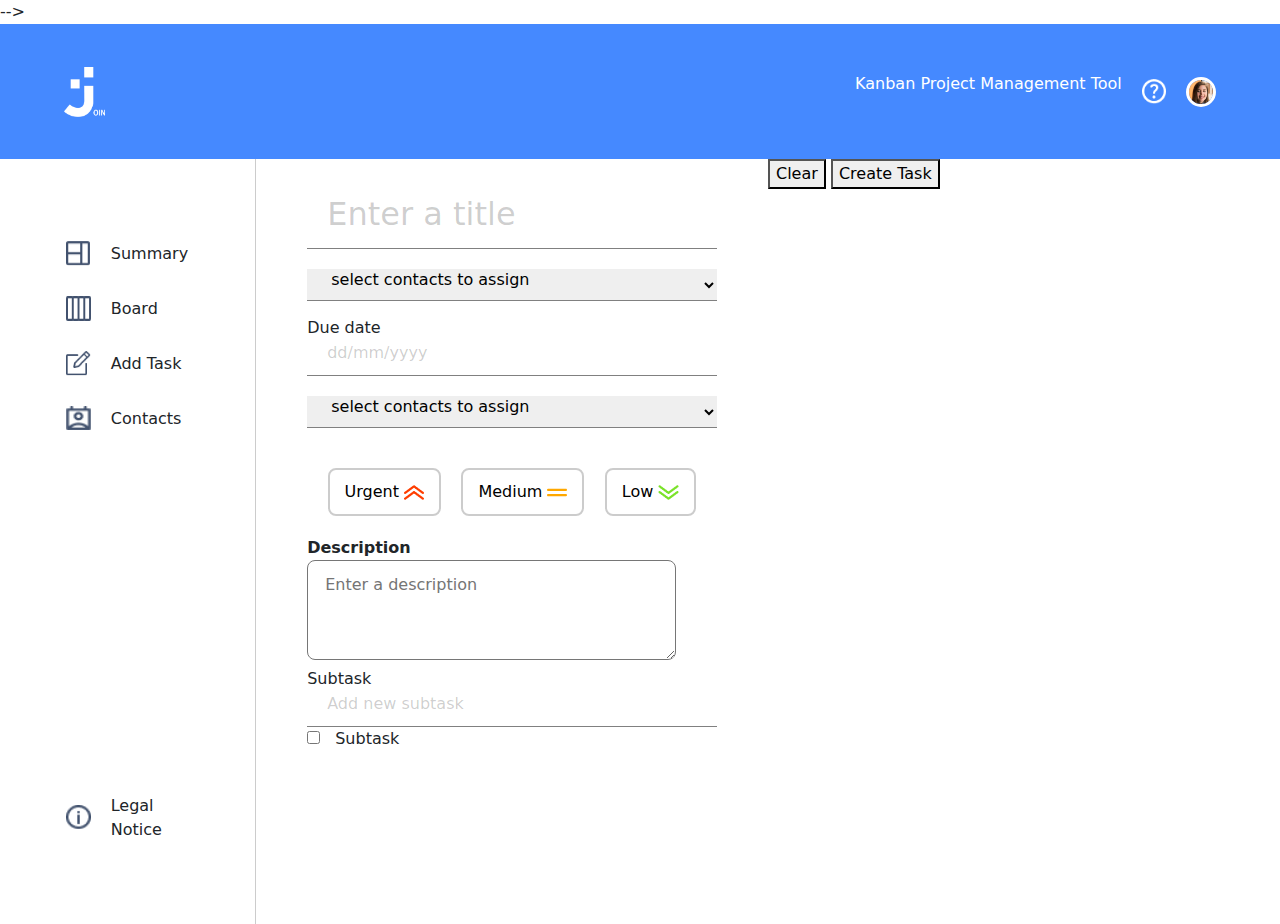
==== index.html @ a573cd91 "Add task left side completed" ====
<!DOCTYPE html>
<html lang="en">

<head>
    <meta charset="UTF-8">
    <meta http-equiv="X-UA-Compatible" content="IE=edge">
    <meta name="viewport" content="width=device-width, initial-scale=1.0">
    <title>Join</title>
    <link rel="stylesheet" href="css/form/fonts.css">
    <link rel="stylesheet" href="css/kanban/index.css">
    <link rel="stylesheet" href="css/kanban/board.css">
    <link rel="stylesheet" href="css/kanban/task.css">
    <script src="js/render.js" defer></script> -->
    <!-- <script src="js/login.js" defer></script> -->

    <link rel="stylesheet" href="https://cdn.jsdelivr.net/npm/bootstrap@5.2.1/dist/css/bootstrap.min.css">
    <script src="https://cdn.jsdelivr.net/npm/bootstrap@5.2.1/dist/js/bootstrap.bundle.min.js"></script>
</head>

<body>
    <nav class="kanban-navbar">
        <div class="inner-container">
            <img class="logo" src="img/form_logo/logo_white.png">

            <div class="info">
                <p class="name">Kanban Project Management Tool</p>
                <img class="help" src="img/kanban_logo/help.png">
                <img class="user-img" src="img/kanban_logo/user_example.png">
            </div>
        </div>
    </nav>

    <main class="kanban-main">
        <div class="sidebar">
            <div class="inner-sidebar">
                <div class="kanban-btns">
                    <div class="kanban-link" onclick="renderSummary()"><img class="kanban-img" src="img/kanban_logo/summary.png"><span>Summary</span></div>
                    <div class="kanban-link"  onclick="renderBoard()"><img class="kanban-img" src="img/kanban_logo/board.png"><span>Board</span></div>
                    <div class="kanban-link"><img class="kanban-img" src="img/kanban_logo/addTask.png"><span>Add Task</span></div>
                    <div class="kanban-link"><img class="kanban-img" src="img/kanban_logo/contacts.png"><span>Contacts</span></div>
                </div>

                <div class="legal-notice">
                    <div class="kanban-link"><img class="kanban-img" src="img/kanban_logo/legal_notice.png"><span>Legal Notice</span></div>
                </div>
            </div>
        </div>



        <div class="main-field">

            <div class="add-task-container">
                <div class="task-form-left">
                    <form class="task-form">
                        <input class="input-title" type="text" placeholder="Enter a title">
                        <select name="contacts" id="contacts">
                            <option value="">select contacts to assign</option>
                            <option value="">contact1</option>
                            <option value="">contac2</option>
                            <option value="">contact2</option>
                        </select>
                        <label class="label-flex" for="due-date">Due date<input placeholder="dd/mm/yyyy" id="due-date"type="text"></label>
                        <select name="contacts" id="contacts">
                            <option value="">select contacts to assign</option>
                            <option value="">New Category</option>
                            <option value="">Sales</option>
                            <option value="">Backoffice</option>
                        </select>
                        <div class="priority-btn-container">
                            <button class="urgent-btn">Urgent <img src="img/kanban_logo/urgent-red.png"></button>
                            <button class="medium-btn">Medium <img src="img/kanban_logo/middle-priority-orange.png"></button>
                            <button class="non-urgent-btn">Low <img src="img/kanban_logo/non-urgent-green.png"></button>
                        </div>
                        <div class="description-container">
                            <span>Description</span>
                            <textarea name="" id="textarea" placeholder="Enter a description"></textarea>
                        </div>
                        
                        <div class="category-container">
                            <label class="category-label" for="category">Subtask<input id="category" placeholder="Add new subtask" type="text"></label>
                            <label for="subtask"><input type="checkbox" id="subtask"><span class="category-span">Subtask</span></label>
                            
                        </div>
                    </form>
                </div>
    
                <div class="task-form-right">
                    <button>Clear</button>
                    <button>Create Task</button>
                </div>
            </div>

            
            
            


            <div class="sidebar-mobile">
                <div class="kanban-btns">
                    <div class="kanban-link"><img class="kanban-img" src="img/kanban_logo/summary.png"><span>Summary</span></div>
                    <div class="kanban-link"><img class="kanban-img" src="img/kanban_logo/board.png"><span>Board</span></div>
                    <div class="kanban-link"><img class="kanban-img" src="img/kanban_logo/addTask.png"><span>Add Task</span></div>
                    <div class="kanban-link"><img class="kanban-img" src="img/kanban_logo/contacts.png"><span>Contacts</span></div>
                </div>
            </div>

        </div>
    </main>

</body>

</html>
---- css/form/fonts.css ----
/* open-sans-regular - latin */

@font-face {
    font-family: 'Open Sans';
    font-style: normal;
    font-weight: 400;
    src: url('fonts/open-sans-v34-latin-regular.eot');
    /* IE9 Compat Modes */
    src: local(''), url('fonts/open-sans-v34-latin-regular.eot?#iefix') format('embedded-opentype'), /* IE6-IE8 */
    url('../fonts/open-sans-v34-latin-regular.woff2') format('woff2'), /* Super Modern Browsers */
    url('../fonts/open-sans-v34-latin-regular.woff') format('woff'), /* Modern Browsers */
    url('../fonts/open-sans-v34-latin-regular.ttf') format('truetype'), /* Safari, Android, iOS */
    url('../fonts/open-sans-v34-latin-regular.svg#OpenSans') format('svg');
    /* Legacy iOS */
}


/* open-sans-700 - latin */

@font-face {
    font-family: 'Open Sans';
    font-style: normal;
    font-weight: 700;
    src: url('fonts/open-sans-v34-latin-700.eot');
    /* IE9 Compat Modes */
    src: local(''), url('fonts/open-sans-v34-latin-700.eot?#iefix') format('embedded-opentype'), /* IE6-IE8 */
    url('../fonts/open-sans-v34-latin-700.woff2') format('woff2'), /* Super Modern Browsers */
    url('../fonts/open-sans-v34-latin-700.woff') format('woff'), /* Modern Browsers */
    url('../fonts/open-sans-v34-latin-700.ttf') format('truetype'), /* Safari, Android, iOS */
    url('../fonts/open-sans-v34-latin-700.svg#OpenSans') format('svg');
    /* Legacy iOS */
}


/* open-sans-italic - latin */

@font-face {
    font-family: 'Open Sans';
    font-style: italic;
    font-weight: 400;
    src: url('fonts/open-sans-v34-latin-italic.eot');
    /* IE9 Compat Modes */
    src: local(''), url('fonts/open-sans-v34-latin-italic.eot?#iefix') format('embedded-opentype'), /* IE6-IE8 */
    url('../fonts/open-sans-v34-latin-italic.woff2') format('woff2'), /* Super Modern Browsers */
    url('../fonts/open-sans-v34-latin-italic.woff') format('woff'), /* Modern Browsers */
    url('../fonts/open-sans-v34-latin-italic.ttf') format('truetype'), /* Safari, Android, iOS */
    url('../fonts/open-sans-v34-latin-italic.svg#OpenSans') format('svg');
    /* Legacy iOS */
}
---- css/kanban/index.css ----
body {
    margin: 0;
    font-family: "Open Sans";
}

.kanban-navbar {
    height: 15vh;
    width: 100%;
    background-color: #4589FF;
    display: flex;
    justify-content: center;
    align-items: center;
}

.inner-container {
    width: 90%;
    margin: auto;
    display: flex;
    justify-content: space-between;
    align-items: center;
}

.logo {
    height: 50px;
}

.info {
    display: flex;
    justify-content: center;
    align-items: center;
}

.name {
    color: white;
    margin-right: 20px;
}

.help {
    height: 25px;
    margin-right: 20px;
}

.user-img {
    height: 30px;
    border-radius: 50%;
    border: 3px solid white;
}

.kanban-main {
    width: 100%;
    height: 85vh;
    display: flex;
}

.sidebar-mobile {
    display: none;
}

.sidebar {
    width: 20%;
    height: 100%;
    display: flex;
    flex-direction: column;
    justify-content: center;
    align-items: center;
    border-right: 1px solid rgba(0, 0, 0, 0.2);
}

.inner-sidebar {
    width: 80%;
    height: 85%;
    display: flex;
    flex-direction: column;
    justify-content: space-between;
}

.main-field {
    width: 80%;
    height: 100%;
}

.kanban-img {
    width: 25px;
    height: 25px;
    margin: 0 20px;
}

.kanban-link {
    width: 85%;
    padding: 5px;
    margin: 20px auto;
    display: flex;
    align-items: center;
    cursor: pointer;
}

.kanban-link:hover {
    background-color: #D2E3FF;
    border-radius: 16px;
}

.summary-container {
    width: 90%;
    height: 90%;
    display: flex;
    justify-content: center;
    align-items: center;
    flex-direction: column;
}

.inner-summary-container {
    width: 80%;
    display: flex;
    flex-direction: column;
    margin-top: 10px;
}

.user-name {
    font-size: 32px;
    color: #4589FF;
    margin-left: 15px;
}

.gm-text {
    font-size: 24px;
}

.mobile-headline {
    font-size: 0px;
}

.task-urgent {
    cursor: pointer;
    background-color: #4589FF;
    display: flex;
    align-items: center;
    justify-content: space-evenly;
    height: 150px;
    width: 65%;
    border-radius: 18px;
}

.task-urgent:hover {
    background-color: white;
    transform: scale(1.05);
}

.task-urgent-left-part {
    height: 80%;
    display: flex;
    align-items: center;
    justify-content: center;
    flex-direction: column;
}

.white-border {
    width: 45%;
    height: 80%;
    width: 2px;
    background-color: white;
}

.summary-count-white {
    margin-left: 8px;
    margin-top: 8px;
    font-size: 32px;
    font-weight: bold;
    color: white;
}

.summary-img {
    height: 60px;
    width: 60px;
}

.summary-count-black {
    margin-left: 8px;
    margin-top: 8px;
    margin-bottom: 8px;
    font-size: 32px;
    font-weight: bold;
    color: black;
}

.task-urgent-right-part {
    height: 80%;
    display: flex;
    align-items: center;
    flex-direction: column;
}

.task-urgent-left-part-1 {
    display: flex;
    align-items: center;
    height: 60.67px;
}

.task-urgent-left-part-2 {
    color: white;
    margin-left: 15px;
    font-weight: bold;
    font-size: 18px;
}

.date {
    color: white;
    font-weight: bold;
    font-size: 18px;
}

.deadline {
    color: white;
    font-weight: bold;
    font-size: 18px;
}

.upper-task-container {
    width: 100%;
    display: flex;
    justify-content: space-between;
    margin-bottom: 20px;
}

.lower-task-container {
    width: 100%;
    display: flex;
    justify-content: space-between;
    flex-wrap: wrap;
}

.task-card-upper {
    cursor: pointer;
    width: 150px;
    height: 150px;
    border: 1px solid rgba(0, 0, 0, 0.2);
    border-radius: 16px;
    display: flex;
    align-items: center;
    justify-content: center;
    flex-direction: column;
    background-color: #D2E3FF;
}

.task-card-upper:hover {
    background-color: white;
    transform: scale(1.05);
}

.task-to-do {
    display: flex;
    align-items: center;
    justify-content: center;
}

.inner-task-card-upper {
    height: 70%;
}

.inner-task-card {
    height: 70%;
}

.task-card-lower {
    cursor: pointer;
    width: 150px;
    height: 150px;
    border: 1px solid rgba(0, 0, 0, 0.2);
    border-radius: 16px;
    margin-top: 10px;
    display: flex;
    align-items: center;
    justify-content: center;
    flex-direction: column;
}

.task-card-lower:hover {
    background-color: blue;
    transform: scale(1.05);
}

.img-hover-effects {
    border: 2px solid white;
    border-radius: 50%;
}

.blue-text {
    color: #4589FF;
}

.white-text {
    color: white;
}

@media (max-width: 1124px) {
    .summary-container {
        height: 98%;
    }
    .task-urgent {
        height: 135px;
    }
    .upper-task-container {
        margin-bottom: 10px;
    }
    .task-card-upper {
        height: 135px;
    }
    .task-card-lower {
        height: 135px;
    }
    .deadline {
        font-size: 15px;
    }
    .kanban-img {
        width: 20px;
        height: 20px;
        margin: 0 2px;
    }
}


/* Tablet-Version */

@media (max-width: 874px) {
    .kanban-main {
        justify-content: center;
    }
    .gm-text {
        display: none;
    }
    .mobile-headline {
        width: 100%;
        font-size: 16px !important;
        margin-bottom: 0;
    }
    .sidebar {
        display: none;
    }
    .summary-container {
        height: 85%;
        width: 100%;
    }
    .inner-summary-container {
        width: 100%;
    }
    .upper-task-container {
        flex-direction: column;
    }
    .task-urgent {
        width: 100%;
        margin-bottom: 10px;
    }
    .task-card-lower {
        width: 115px;
        height: 115px;
    }
    .task-card-upper {
        width: 100%;
        height: 90px;
    }
    .summary-img {
        height: 40px;
        width: auto;
    }
    .summary-count-black {
        font-size: 24px;
    }
    .blue-text {
        font-size: 12px;
    }
    .inner-task-card-upper {
        height: 65%;
        display: flex;
    }
    .task-text p {
        font-size: 20px;
        margin-left: 20px;
    }
    .task-text {
        display: flex;
        justify-content: center;
        align-items: center;
        height: 60px;
    }
    .img-count-container img {
        height: 60px;
        width: auto;
    }
    .img-count-container span {
        font-size: 20px;
    }
    .sidebar-mobile {
        display: flex;
        width: 100%;
    }
    .kanban-btns {
        display: flex;
        width: 100%;
    }
    .kanban-link {
        display: flex;
        align-items: center;
        justify-content: center;
        flex-direction: column;
        border-top: 1px solid rgba(0, 0, 0, 0.2);
        margin-bottom: 0px;
    }
}


/* Handy-Version */

@media (max-width: 600px) {
    .kanban-navbar {
        height: 10vh;
    }
    .kanban-main {
        height: 90vh;
    }
    .logo {
        height: 30px;
        width: auto;
    }
    .task-urgent-left-part-2>p {
        margin: 8px 0;
    }
    .task-urgent-left-part-1 img {
        height: 55px;
        width: auto;
    }
    .deadline {
        margin-top: 2px;
    }
    .task-urgent {
        height: 110px;
    }
    .task-card-lower {
        margin-top: 0px;
        height: 90px;
        width: 200px;
        margin-top: 5px;
    }
    .blue-text {
        font-size: 10px;
    }
    .kanban-link {
        margin: 25px 0;
    }
    .name {
        display: none;
    }
}

@media (max-width: 540px) {
    .task-card-lower {
        width: 180px;
    }
}

@media (max-width: 480px) {
    .task-card-lower {
        width: 150px;
    }
}

@media (max-width: 400px) {
    .task-card-lower {
        width: 120px;
    }
    .kanban-link {
        margin-bottom: 0;
    }
    .kanban-link span {
        font-size: 10px;
    }
    .task-urgent-left-part-2>p {
        font-size: 14px;
    }
}
---- css/kanban/board.css ----
.width-25 {
    width: 25%;
}

.board-container {
    width: 90%;
    margin: 0 auto;
}

.flex {
    display: flex;
    justify-content: space-between;
    align-items: center;
    margin: 15px;
}

.board-task-title {}

.board-task-img {
    cursor: pointer;
    height: 32px;
    width: 32px;
}

.search-field {
    width: 350px;
    margin-top: 20px;
    display: flex;
    justify-content: space-between;
    align-items: center;
}

.input {
    border: none;
    border-right: 1px solid rgba(0, 0, 0, 0.2);
    height: 20px;
}

.input:focus {
    outline: none;
}

.input-container {
    display: flex;
    align-items: center;
    justify-content: space-between;
    border: 1px solid rgba(0, 0, 0, 0.2);
    padding: 10px;
    border-radius: 8px;
}

.search-img {
    margin-left: 10px;
    height: 15px;
}

.add-btn {
    cursor: pointer;
    display: flex;
    align-items: center;
    background-color: #4589FF;
    border: none;
    padding: 10px;
    border-radius: 8px;
}

.add-btn:hover {
    background-color: blue;
}

.add-img {
    margin-left: 5px;
    height: 15px;
}

.board-task-container {
    display: flex;
}

.added-task {
    box-shadow: rgba(99, 99, 99, 0.2) 0px 2px 8px 0px;
    padding: 10px;
    border-radius: 16px;
    margin: 10px
}

.task-headline {
    margin-bottom: 5px;
    margin-top: 10px;
}

.board-headline-mobile {
    display: none;
}

.task-topic {
    padding: 2px 10px;
    background-color: orange;
    text-align: center;
    border-radius: 8px;
}

.progress {
    margin-top: 5px;
    display: flex;
    align-items: center;
    justify-content: space-between;
}

.addTask-amount {
    padding-left: 15px;
}

.progress-bar {
    width: 60%;
    height: 5px;
    background-color: rgba(0, 0, 0, 0.1);
    border-radius: 8px;
}

.board-user-img-container {
    display: flex;
    justify-content: space-between;
    align-items: center;
}

.priority-img {
    margin-top: 10px;
    margin-right: 25px;
}

@media (max-width: 874px) {
    .board-task-container {
        flex-direction: column;
    }
    .width-25 {
        width: 100%;
    }
    .blue-text {
        font-size: 16px;
    }
    .add-btn {
        display: none;
    }
    .board-headline-mobile {
        display: block;
        margin-top: 20px;
    }
    .addTask-amount {
        margin-right: 25px;
    }
}
---- css/kanban/task.css ----
.add-task-container {
    display: flex;
}
 
.task-form-left {
    width: 50%;
    
}

.task-form {
    display: flex;
    display: flex;
    flex-direction: column;
    width: 80%;
    margin: auto;
    margin-top: 40Px;
    
}

.task-form input {
    border: none;
    border-bottom: 1px solid gray;
    padding-bottom: 10px;
    padding-left: 20px;
}

#contacts {
    border: none;
    border-bottom: 1px solid gray;
    padding-bottom: 10px;
    padding-left: 20px;
    margin-top: 20px;
}

.task-form input:focus {
    outline: none;
}

.input-title {
    height: 50px;
    
}

.input-title::placeholder {
    font-size: 32px;
    color: rgba(0, 0, 0, 0.2);
}

.task-form-right {
    width: 50%;
}

.label-flex {
    display: flex;
    flex-direction: column;
    margin-top: 15px;
}

#due-date::placeholder {
    color: rgba(0, 0, 0, 0.2);
}

.priority-btn-container {
    width: 100%;
    display: flex;
    justify-content: space-evenly;
    margin-top: 40px;
}

.priority-btn-container button {
    background-color: transparent;
    border: 2px solid rgba(0, 0, 0, 0.2);
    border-radius: 8px;
    padding: 10px 15px;
}

.urgent-btn:hover{
    border-bottom: 2px solid red;
}

.medium-btn:hover {
    border-bottom: 2px solid orange;
}

.non-urgent-btn:hover{
    border-bottom: 2px solid lightgreen;
}

.description-container {
    margin-top: 20px;
}

.description-container > span {
    font-weight: bold;
    
}

#textarea {
    width: 90%;
    height: 100px;
    margin: auto;
    border-radius: 8px;
}

#textarea::placeholder {
    padding-left: 15px;
    padding-top: 10px;
} 

.category-container {
    display: flex;
    flex-direction: column;
}


.category-label {
    display: flex;
    flex-direction: column
}

.category-span {
    margin-left: 15px;
}

#category::placeholder {
    color: rgba(0, 0, 0, 0.2);
}
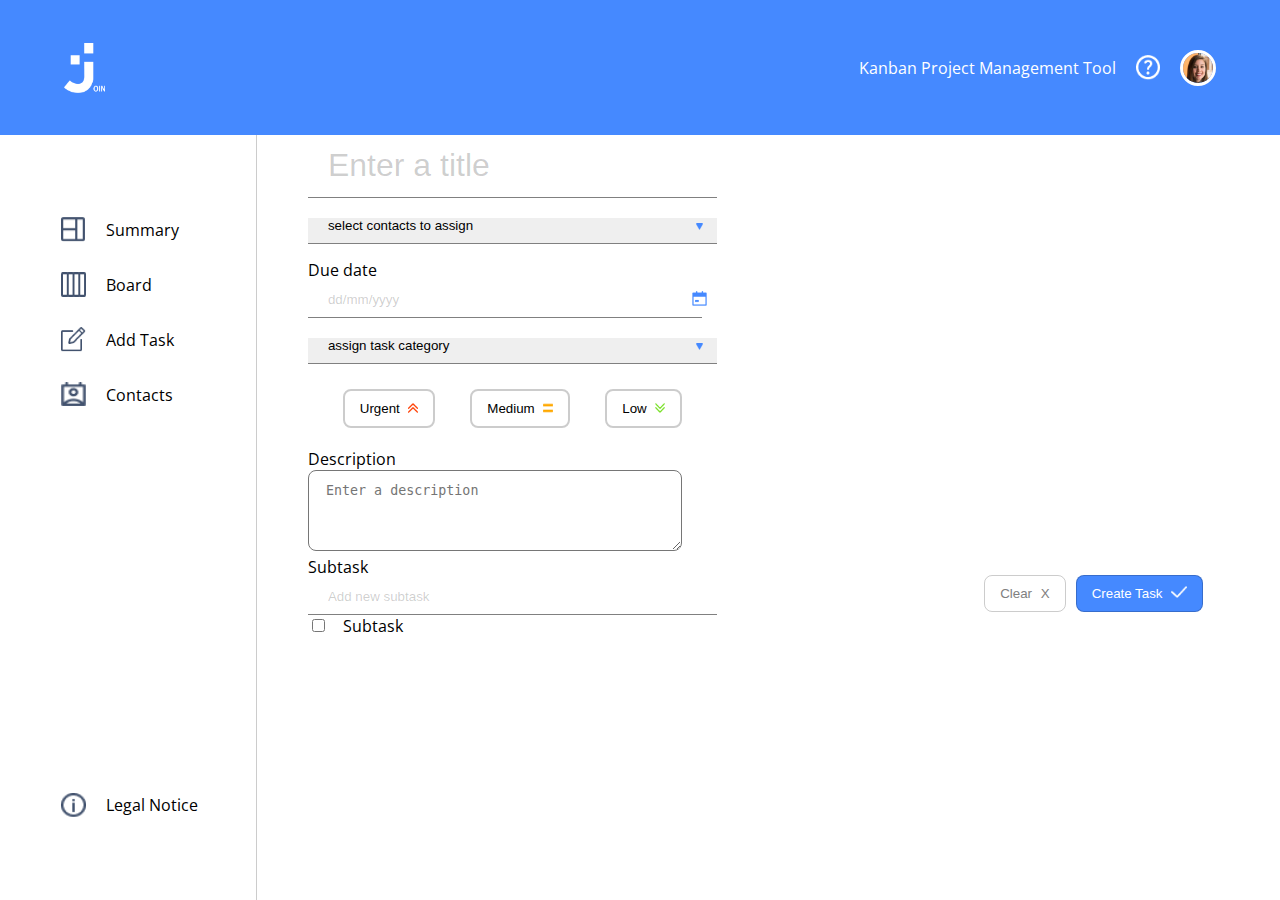
==== commit e36619bc: "complete add task without responsiveness" ====
--- a/index.html
+++ b/index.html
@@ -10,11 +10,9 @@
     <link rel="stylesheet" href="css/kanban/index.css">
     <link rel="stylesheet" href="css/kanban/board.css">
     <link rel="stylesheet" href="css/kanban/task.css">
-    <script src="js/render.js" defer></script> -->
+    <script src="js/render.js" defer></script>
     <!-- <script src="js/login.js" defer></script> -->
 
-    <link rel="stylesheet" href="https://cdn.jsdelivr.net/npm/bootstrap@5.2.1/dist/css/bootstrap.min.css">
-    <script src="https://cdn.jsdelivr.net/npm/bootstrap@5.2.1/dist/js/bootstrap.bundle.min.js"></script>
 </head>
 
 <body>
@@ -35,7 +33,7 @@
             <div class="inner-sidebar">
                 <div class="kanban-btns">
                     <div class="kanban-link" onclick="renderSummary()"><img class="kanban-img" src="img/kanban_logo/summary.png"><span>Summary</span></div>
-                    <div class="kanban-link"  onclick="renderBoard()"><img class="kanban-img" src="img/kanban_logo/board.png"><span>Board</span></div>
+                    <div class="kanban-link" onclick="renderBoard()"><img class="kanban-img" src="img/kanban_logo/board.png"><span>Board</span></div>
                     <div class="kanban-link"><img class="kanban-img" src="img/kanban_logo/addTask.png"><span>Add Task</span></div>
                     <div class="kanban-link"><img class="kanban-img" src="img/kanban_logo/contacts.png"><span>Contacts</span></div>
                 </div>
@@ -54,46 +52,61 @@
                 <div class="task-form-left">
                     <form class="task-form">
                         <input class="input-title" type="text" placeholder="Enter a title">
-                        <select name="contacts" id="contacts">
-                            <option value="">select contacts to assign</option>
-                            <option value="">contact1</option>
-                            <option value="">contac2</option>
-                            <option value="">contact2</option>
-                        </select>
-                        <label class="label-flex" for="due-date">Due date<input placeholder="dd/mm/yyyy" id="due-date"type="text"></label>
-                        <select name="contacts" id="contacts">
-                            <option value="">select contacts to assign</option>
-                            <option value="">New Category</option>
-                            <option value="">Sales</option>
-                            <option value="">Backoffice</option>
-                        </select>
+
+                        <div class="contacts-container">
+                            <select name="contacts" id="contacts">
+                                <option value="">select contacts to assign</option>
+                                <option value="">contact1</option>
+                                <option value="">contac2</option>
+                                <option value="">contact2</option>
+                            </select>
+                            <img class="arrow-select" src="img/kanban_logo/arrow_select.png" />
+                        </div>
+
+                        <div class="due-date-container">
+                            <label class="label-flex" for="due-date">Due date<input placeholder="dd/mm/yyyy" id="due-date"type="text"></label>
+                            <img class="date-img" src="img/kanban_logo/date_img.png" />
+                        </div>
+
+                        <div class="task-category-container">
+                            <select name="task-category" id="task-category">
+                                <option value="">assign task category</option>
+                                <option value="">New Category</option>
+                                <option value="">Sales</option>
+                                <option value="">Backoffice</option>
+                            </select>
+                            <img class="arrow-select" src="img/kanban_logo/arrow_select.png" />
+                        </div>
+
                         <div class="priority-btn-container">
-                            <button class="urgent-btn">Urgent <img src="img/kanban_logo/urgent-red.png"></button>
-                            <button class="medium-btn">Medium <img src="img/kanban_logo/middle-priority-orange.png"></button>
-                            <button class="non-urgent-btn">Low <img src="img/kanban_logo/non-urgent-green.png"></button>
+                            <button class="urgent-btn">Urgent <img class="priority-urgent-img" src="img/kanban_logo/urgent-red.png"></button>
+                            <button class="medium-btn">Medium <img  class="priority-urgent-img" src="img/kanban_logo/middle-priority-orange.png"></button>
+                            <button class="non-urgent-btn">Low <img class="priority-urgent-img" src="img/kanban_logo/non-urgent-green.png"></button>
                         </div>
                         <div class="description-container">
                             <span>Description</span>
                             <textarea name="" id="textarea" placeholder="Enter a description"></textarea>
                         </div>
-                        
+
                         <div class="category-container">
                             <label class="category-label" for="category">Subtask<input id="category" placeholder="Add new subtask" type="text"></label>
                             <label for="subtask"><input type="checkbox" id="subtask"><span class="category-span">Subtask</span></label>
-                            
                         </div>
                     </form>
                 </div>
-    
+
                 <div class="task-form-right">
-                    <button>Clear</button>
-                    <button>Create Task</button>
+                    <div class="create-task-container">
+                        <button class="clear-btn">Clear <span class="close-x">X</span></button>
+                        <button class="create-task-btn">Create Task <img class="white-clear" src="img/kanban_logo/white_clear_btn.png"></button>
+                    </div>
+
                 </div>
             </div>
 
-            
-            
-            
+
+
+
 
 
             <div class="sidebar-mobile">
--- a/css/kanban/task.css
+++ b/css/kanban/task.css
@@ -1,44 +1,100 @@
 .add-task-container {
     display: flex;
 }
- 
+
 .task-form-left {
     width: 50%;
-    
 }
 
 .task-form {
-    display: flex;
     display: flex;
     flex-direction: column;
     width: 80%;
     margin: auto;
-    margin-top: 40Px;
-    
+    margin-top: 10px;
 }
 
 .task-form input {
     border: none;
     border-bottom: 1px solid gray;
-    padding-bottom: 10px;
+    /* padding-bottom: 10px; */
     padding-left: 20px;
 }
 
+.contacts-container {
+    position: relative;
+}
+
+.task-category-container {
+    position: relative;
+}
+
+.arrow-select {
+    width: 7px;
+    height: 7px;
+    position: absolute;
+    right: 14px;
+    top: 25px;
+}
+
+.date-img {
+    position: absolute;
+    width: 15px;
+    height: 15px;
+    right: 10px;
+    top: 47px;
+}
+
+.due-date-container {
+    position: relative;
+}
+
+#due-date {
+    width: 91%;
+    margin-top: 10px;
+    padding-bottom: 10px;
+}
+
+#due-date:focus {
+    outline: none;
+}
+
 #contacts {
+    width: 100%;
     border: none;
     border-bottom: 1px solid gray;
     padding-bottom: 10px;
     padding-left: 20px;
     margin-top: 20px;
-}
-
-.task-form input:focus {
+    -moz-appearance: none;
+    -webkit-appearance: none;
+    appearance: none;
+}
+
+#contacts:focus {
+    outline: none;
+}
+
+#task-category {
+    width: 100%;
+    border: none;
+    border-bottom: 1px solid gray;
+    padding-bottom: 10px;
+    padding-left: 20px;
+    margin-top: 20px;
+    -moz-appearance: none;
+    /* Firefox */
+    -webkit-appearance: none;
+    /* Safari and Chrome */
+    appearance: none;
+}
+
+#task-category:focus {
     outline: none;
 }
 
 .input-title {
     height: 50px;
-    
 }
 
 .input-title::placeholder {
@@ -64,7 +120,7 @@
     width: 100%;
     display: flex;
     justify-content: space-evenly;
-    margin-top: 40px;
+    margin-top: 25px;
 }
 
 .priority-btn-container button {
@@ -74,7 +130,13 @@
     padding: 10px 15px;
 }
 
-.urgent-btn:hover{
+.priority-urgent-img {
+    margin-left: 5px;
+    width: 10px;
+    height: 10px;
+}
+
+.urgent-btn:hover {
     border-bottom: 2px solid red;
 }
 
@@ -82,7 +144,7 @@
     border-bottom: 2px solid orange;
 }
 
-.non-urgent-btn:hover{
+.non-urgent-btn:hover {
     border-bottom: 2px solid lightgreen;
 }
 
@@ -90,14 +152,22 @@
     margin-top: 20px;
 }
 
-.description-container > span {
-    font-weight: bold;
-    
+.description-container>span {
+    /* font-weight: bold; */
+}
+
+#category {
+    margin-top: 10px;
+    padding-bottom: 10px;
+}
+
+#category:focus {
+    outline: none;
 }
 
 #textarea {
     width: 90%;
-    height: 100px;
+    height: 75px;
     margin: auto;
     border-radius: 8px;
 }
@@ -105,13 +175,12 @@
 #textarea::placeholder {
     padding-left: 15px;
     padding-top: 10px;
-} 
+}
 
 .category-container {
     display: flex;
     flex-direction: column;
 }
-
 
 .category-label {
     display: flex;
@@ -124,4 +193,55 @@
 
 #category::placeholder {
     color: rgba(0, 0, 0, 0.2);
+}
+
+.create-task-container {
+    width: 70%;
+    height: 95%;
+    margin: auto;
+    display: flex;
+    justify-content: flex-end;
+    align-items: flex-end;
+}
+
+.clear-btn {
+    cursor: pointer;
+    background-color: transparent;
+    color: gray;
+    padding: 10px 15px;
+    border: 1px solid rgba(0, 0, 0, 0.2);
+    border-radius: 8px;
+}
+
+.clear-btn:hover {
+    border: 1px solid blue;
+    color: blue;
+    box-shadow: rgba(0, 0, 0, 0.19) 0px 10px 20px, rgba(0, 0, 0, 0.23) 0px 6px 6px;
+}
+
+.create-task-btn {
+    cursor: pointer;
+    background-color: #4589FF;
+    color: white;
+    padding: 10px 15px;
+    border: 1px solid rgba(0, 0, 0, 0.2);
+    border-radius: 8px;
+    margin-left: 10px;
+}
+
+.create-task-btn:hover {
+    background-color: blue;
+    box-shadow: rgba(0, 0, 0, 0.19) 0px 10px 20px, rgba(0, 0, 0, 0.23) 0px 6px 6px;
+}
+
+.close-x {
+    margin-left: 5px;
+    width: 12px;
+    height: 10px;
+}
+
+.white-clear {
+    width: 16px;
+    height: 12px;
+    margin-left: 5px;
 }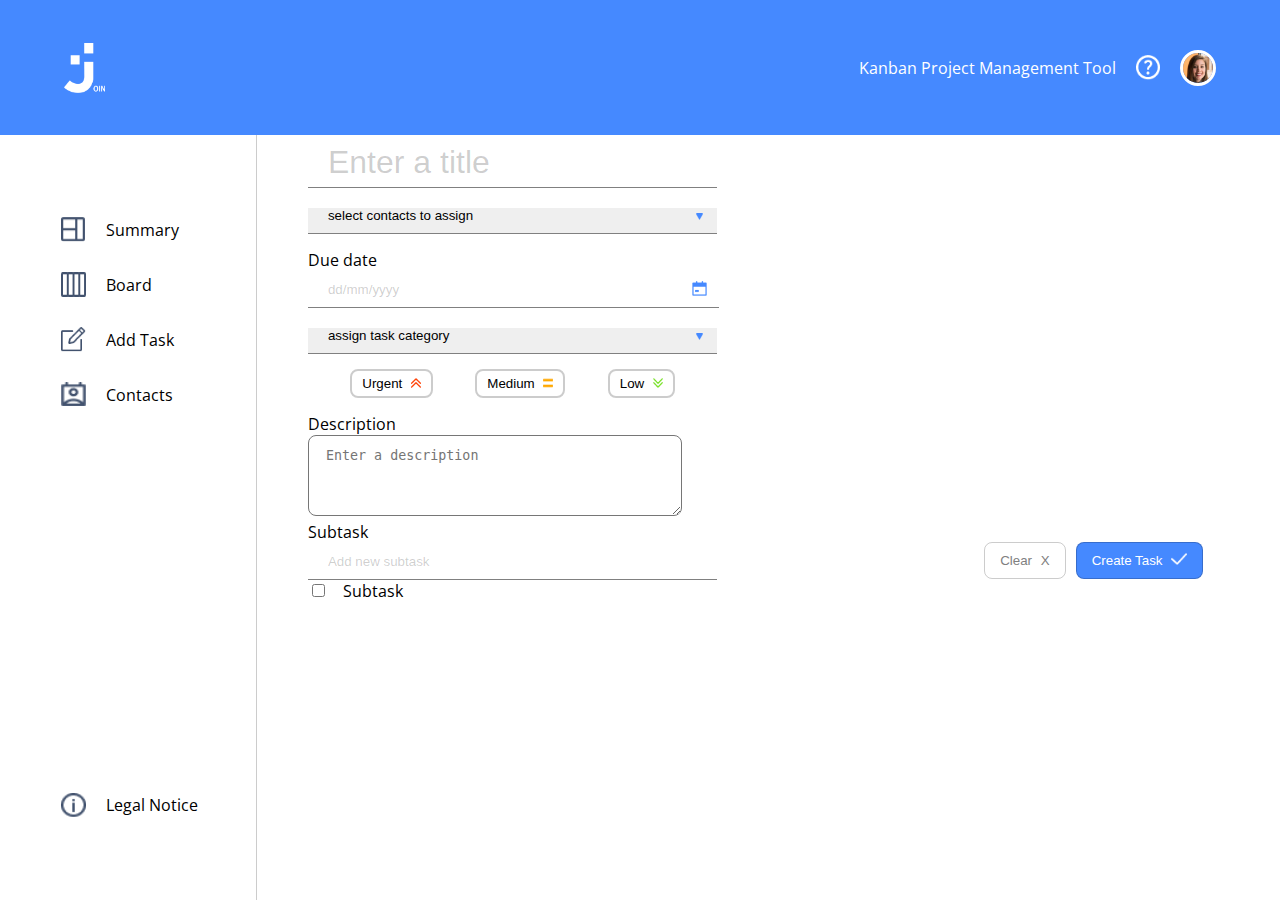
==== commit c427f40b: "finish responsiveness of add task" ====
--- a/index.html
+++ b/index.html
@@ -26,6 +26,11 @@
                 <img class="user-img" src="img/kanban_logo/user_example.png">
             </div>
         </div>
+    </nav>
+
+    <nav class="mobile-create-task-navbar">
+        <img class="mobile-logo-blue" src="img/form_logo/logo_blue.png">
+        <button class="create-task-mobile-btn">Create <img class="white-clear" src="img/kanban_logo/white_clear_btn.png"></button>
     </nav>
 
     <main class="kanban-main">
--- a/css/kanban/index.css
+++ b/css/kanban/index.css
@@ -443,7 +443,7 @@
         font-size: 10px;
     }
     .kanban-link {
-        margin: 25px 0;
+        /* margin: 25px 0; */
     }
     .name {
         display: none;
@@ -462,7 +462,7 @@
     }
 }
 
-@media (max-width: 400px) {
+@media (max-width: 410px) {
     .task-card-lower {
         width: 120px;
     }
--- a/css/kanban/task.css
+++ b/css/kanban/task.css
@@ -50,7 +50,7 @@
 }
 
 #due-date {
-    width: 91%;
+    width: 95%;
     margin-top: 10px;
     padding-bottom: 10px;
 }
@@ -94,7 +94,12 @@
 }
 
 .input-title {
-    height: 50px;
+    margin-top: 5px;
+    height: 35px;
+}
+
+.input-title:focus {
+    outline: none;
 }
 
 .input-title::placeholder {
@@ -120,14 +125,14 @@
     width: 100%;
     display: flex;
     justify-content: space-evenly;
-    margin-top: 25px;
+    margin-top: 15px;
 }
 
 .priority-btn-container button {
     background-color: transparent;
     border: 2px solid rgba(0, 0, 0, 0.2);
     border-radius: 8px;
-    padding: 10px 15px;
+    padding: 5px 10px;
 }
 
 .priority-urgent-img {
@@ -137,19 +142,22 @@
 }
 
 .urgent-btn:hover {
+    cursor: pointer;
     border-bottom: 2px solid red;
 }
 
 .medium-btn:hover {
+    cursor: pointer;
     border-bottom: 2px solid orange;
 }
 
 .non-urgent-btn:hover {
+    cursor: pointer;
     border-bottom: 2px solid lightgreen;
 }
 
 .description-container {
-    margin-top: 20px;
+    margin-top: 15px;
 }
 
 .description-container>span {
@@ -244,4 +252,122 @@
     width: 16px;
     height: 12px;
     margin-left: 5px;
+}
+
+.mobile-create-task-navbar {
+    height: 10vh;
+    display: none;
+    justify-content: space-between;
+    align-items: center;
+    box-shadow: rgb(0 0 0 / 24%) 0px 3px 8px;
+}
+
+.mobile-logo-blue {
+    height: 35px;
+    width: 35px;
+    margin-left: 25px;
+}
+
+.create-task-mobile-btn {
+    cursor: pointer;
+    background-color: #4589FF;
+    color: white;
+    padding: 10px 15px;
+    border: 1px solid rgba(0, 0, 0, 0.2);
+    border-radius: 8px;
+    margin-right: 25px;
+}
+
+.create-task-mobile-btn:hover {
+    background-color: blue;
+}
+
+@media (max-width: 874px) {
+    .task-form {
+        width: 250px;
+    }
+    .input-title {
+        width: 225px;
+    }
+    #contacts {
+        width: 250px;
+    }
+    #due-date {
+        width: 225px;
+    }
+    #task-category {
+        width: 250px;
+    }
+    #description-container {
+        width: 250px;
+    }
+    #category {
+        width: 225px
+    }
+    .create-task-container {
+        width: 100%;
+    }
+    .priority-btn-container {
+        width: 250px;
+    }
+}
+
+@media (max-width: 684px) {
+    .task-form-right {
+        display: none;
+    }
+    .task-form-left {
+        width: 100%;
+    }
+    .task-form {
+        width: 100%;
+    }
+    .input-title {
+        width: 95%;
+    }
+    #contacts {
+        width: 100%;
+    }
+    #due-date {
+        width: 95%;
+    }
+    #task-category {
+        width: 100%;
+    }
+    #description-container {
+        width: 100%;
+    }
+    #category {
+        width: 95%
+    }
+    .create-task-container {
+        width: 100%;
+    }
+    .priority-btn-container {
+        width: 100%;
+    }
+    .priority-btn-container button {
+        padding: 10px 15px;
+    }
+    .kanban-navbar {
+        display: none;
+    }
+    .mobile-create-task-navbar {
+        display: flex;
+    }
+}
+
+@media (max-width: 480px) {
+    .priority-btn-container button {
+        padding: 5px 10px;
+    }
+    .input-title {
+        width: 91%;
+    }
+    #due-date {
+        width: 91%;
+    }
+    #category {
+        width: 91%
+    }
 }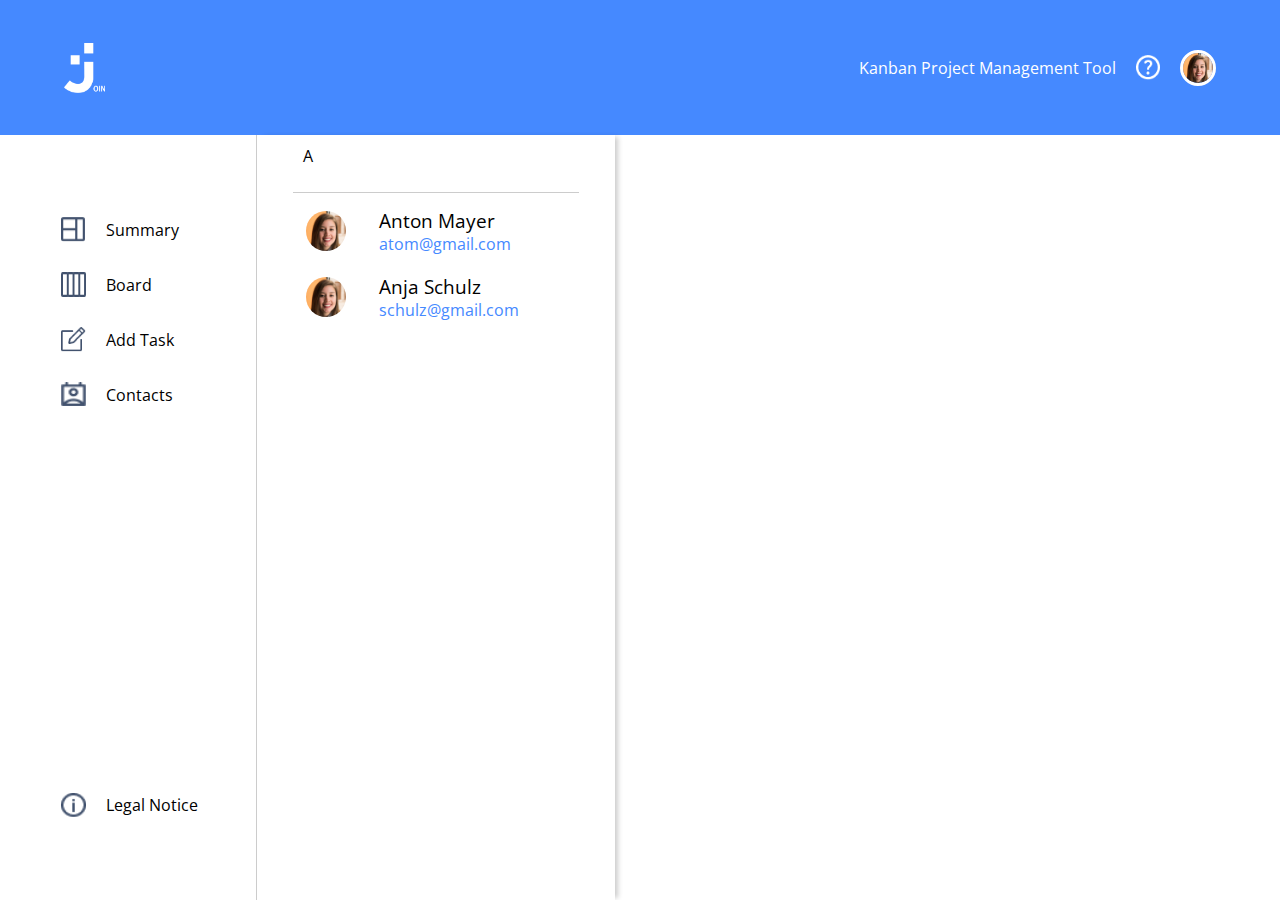
==== commit a7eaf2df: "contacts in progress" ====
--- a/index.html
+++ b/index.html
@@ -10,6 +10,7 @@
     <link rel="stylesheet" href="css/kanban/index.css">
     <link rel="stylesheet" href="css/kanban/board.css">
     <link rel="stylesheet" href="css/kanban/task.css">
+    <link rel="stylesheet" href="css/kanban/contacts.css">
     <script src="js/render.js" defer></script>
     <!-- <script src="js/login.js" defer></script> -->
 
@@ -33,13 +34,14 @@
         <button class="create-task-mobile-btn">Create <img class="white-clear" src="img/kanban_logo/white_clear_btn.png"></button>
     </nav>
 
+
     <main class="kanban-main">
         <div class="sidebar">
-            <div class="inner-sidebar">
+            <div class="inner-sidebar">    
                 <div class="kanban-btns">
                     <div class="kanban-link" onclick="renderSummary()"><img class="kanban-img" src="img/kanban_logo/summary.png"><span>Summary</span></div>
                     <div class="kanban-link" onclick="renderBoard()"><img class="kanban-img" src="img/kanban_logo/board.png"><span>Board</span></div>
-                    <div class="kanban-link"><img class="kanban-img" src="img/kanban_logo/addTask.png"><span>Add Task</span></div>
+                    <div class="kanban-link" onclick="renderAddTasks()"><img  class="kanban-img" src="img/kanban_logo/addTask.png"><span>Add Task</span></div>
                     <div class="kanban-link"><img class="kanban-img" src="img/kanban_logo/contacts.png"><span>Contacts</span></div>
                 </div>
 
@@ -49,78 +51,47 @@
             </div>
         </div>
 
-
+       
 
         <div class="main-field">
 
-            <div class="add-task-container">
-                <div class="task-form-left">
-                    <form class="task-form">
-                        <input class="input-title" type="text" placeholder="Enter a title">
+            <div class="contacts-left">
+              
+                <div class="contacts-A">
 
-                        <div class="contacts-container">
-                            <select name="contacts" id="contacts">
-                                <option value="">select contacts to assign</option>
-                                <option value="">contact1</option>
-                                <option value="">contac2</option>
-                                <option value="">contact2</option>
-                            </select>
-                            <img class="arrow-select" src="img/kanban_logo/arrow_select.png" />
+                    <div class="contacs-A-headline">
+                        <span>A</span>
+                    </div>
+
+                    <div class="contacts-A-data">
+                        <div class="contact-info">
+                            <div>
+                                <img class="contact-img" src="img/kanban_logo/user_example.png">
+                            </div>
+                            <div class="contact-data">
+                                <h3>Anton Mayer</h3>
+                                <span class="blue-text">atom@gmail.com</span>
+                            </div>
                         </div>
 
-                        <div class="due-date-container">
-                            <label class="label-flex" for="due-date">Due date<input placeholder="dd/mm/yyyy" id="due-date"type="text"></label>
-                            <img class="date-img" src="img/kanban_logo/date_img.png" />
+                        <div class="contact-info">
+                            <div>
+                                <img class="contact-img" src="img/kanban_logo/user_example.png">
+                            </div>
+                            <div class="contact-data">
+                                <h3>Anja Schulz</h3>
+                                <span class="blue-text">schulz@gmail.com</span>
+                            </div>
                         </div>
 
-                        <div class="task-category-container">
-                            <select name="task-category" id="task-category">
-                                <option value="">assign task category</option>
-                                <option value="">New Category</option>
-                                <option value="">Sales</option>
-                                <option value="">Backoffice</option>
-                            </select>
-                            <img class="arrow-select" src="img/kanban_logo/arrow_select.png" />
-                        </div>
-
-                        <div class="priority-btn-container">
-                            <button class="urgent-btn">Urgent <img class="priority-urgent-img" src="img/kanban_logo/urgent-red.png"></button>
-                            <button class="medium-btn">Medium <img  class="priority-urgent-img" src="img/kanban_logo/middle-priority-orange.png"></button>
-                            <button class="non-urgent-btn">Low <img class="priority-urgent-img" src="img/kanban_logo/non-urgent-green.png"></button>
-                        </div>
-                        <div class="description-container">
-                            <span>Description</span>
-                            <textarea name="" id="textarea" placeholder="Enter a description"></textarea>
-                        </div>
-
-                        <div class="category-container">
-                            <label class="category-label" for="category">Subtask<input id="category" placeholder="Add new subtask" type="text"></label>
-                            <label for="subtask"><input type="checkbox" id="subtask"><span class="category-span">Subtask</span></label>
-                        </div>
-                    </form>
+                        
+                    </div>
                 </div>
 
-                <div class="task-form-right">
-                    <div class="create-task-container">
-                        <button class="clear-btn">Clear <span class="close-x">X</span></button>
-                        <button class="create-task-btn">Create Task <img class="white-clear" src="img/kanban_logo/white_clear_btn.png"></button>
-                    </div>
-
-                </div>
             </div>
 
+            <div class="contacts-right">
 
-
-
-
-
-            <div class="sidebar-mobile">
-                <div class="kanban-btns">
-                    <div class="kanban-link"><img class="kanban-img" src="img/kanban_logo/summary.png"><span>Summary</span></div>
-                    <div class="kanban-link"><img class="kanban-img" src="img/kanban_logo/board.png"><span>Board</span></div>
-                    <div class="kanban-link"><img class="kanban-img" src="img/kanban_logo/addTask.png"><span>Add Task</span></div>
-                    <div class="kanban-link"><img class="kanban-img" src="img/kanban_logo/contacts.png"><span>Contacts</span></div>
-                </div>
             </div>
 
         </div>
--- a/css/kanban/contacts.css
+++ b/css/kanban/contacts.css
@@ -0,0 +1,52 @@
+.contacts-left {
+    height: 100%;
+    width: 35%;
+    /*border-right:  rgba(0, 0, 0, 0.19) 0px 10px 20px, rgba(0, 0, 0, 0.23) 0px 6px 6px;*/
+    box-shadow: 5px 0 5px -2px rgba(0, 0, 0, 0.2);
+}
+
+.contacts-A {
+    width: 80%;
+    margin:auto;
+    
+}
+
+.contacs-A-headline {
+   padding-top: 10px;
+   padding-bottom: 25px;
+   border-bottom: 1px solid rgba(0, 0, 0, 0.2);;
+}
+
+.contacs-A-headline span {
+    margin-left: 10px;
+}
+
+.contact-img {
+    height: 40px;
+    border-radius: 50%;
+    border: 3px solid white;
+    margin-left: 10px;
+    margin-top: 5px;
+}
+
+.contact-info {
+    display: flex;
+    justify-content: flex-start;
+    align-items: center;
+    margin-top: 10px;
+    border-radius: 8px;
+}
+
+.contact-info:hover {
+    background-color: #4589FF;
+}
+
+.contact-data {
+    margin-left: 30px;
+}
+
+.contact-data h3 {
+    margin: 0;
+    font-weight: 400;
+}
+
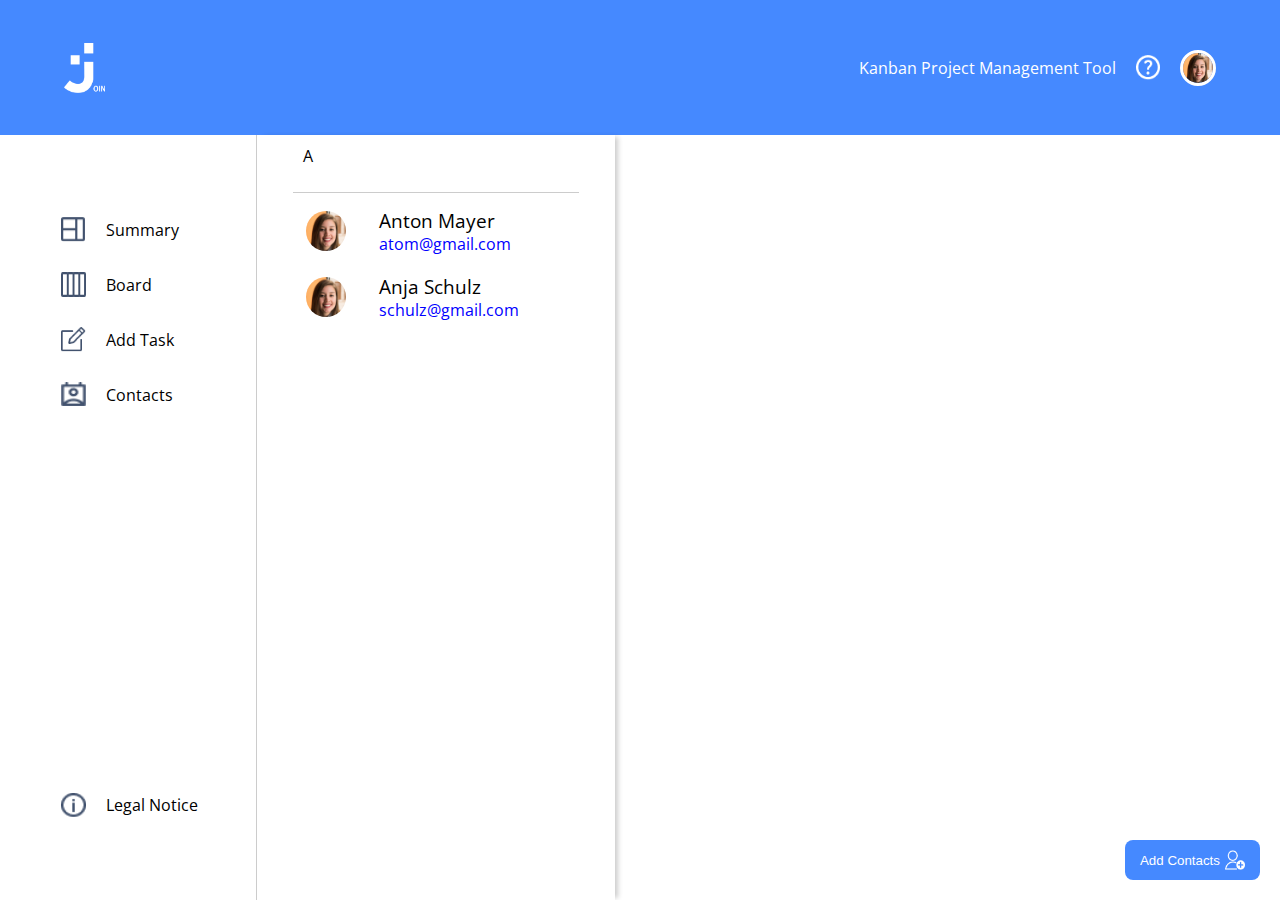
==== commit c8dd80a6: "finish contacts" ====
--- a/index.html
+++ b/index.html
@@ -29,19 +29,14 @@
         </div>
     </nav>
 
-    <nav class="mobile-create-task-navbar">
-        <img class="mobile-logo-blue" src="img/form_logo/logo_blue.png">
-        <button class="create-task-mobile-btn">Create <img class="white-clear" src="img/kanban_logo/white_clear_btn.png"></button>
-    </nav>
-
 
     <main class="kanban-main">
         <div class="sidebar">
-            <div class="inner-sidebar">    
+            <div class="inner-sidebar">
                 <div class="kanban-btns">
                     <div class="kanban-link" onclick="renderSummary()"><img class="kanban-img" src="img/kanban_logo/summary.png"><span>Summary</span></div>
                     <div class="kanban-link" onclick="renderBoard()"><img class="kanban-img" src="img/kanban_logo/board.png"><span>Board</span></div>
-                    <div class="kanban-link" onclick="renderAddTasks()"><img  class="kanban-img" src="img/kanban_logo/addTask.png"><span>Add Task</span></div>
+                    <div class="kanban-link" onclick="renderAddTasks()"><img class="kanban-img" src="img/kanban_logo/addTask.png"><span>Add Task</span></div>
                     <div class="kanban-link"><img class="kanban-img" src="img/kanban_logo/contacts.png"><span>Contacts</span></div>
                 </div>
 
@@ -51,12 +46,14 @@
             </div>
         </div>
 
-       
+
 
         <div class="main-field">
 
+            <button class="add-person-btn-mobile">Add Contacts <img class="add-person-img" src="img/kanban_logo/add_person.png"></button>
+
             <div class="contacts-left">
-              
+
                 <div class="contacts-A">
 
                     <div class="contacs-A-headline">
@@ -69,8 +66,8 @@
                                 <img class="contact-img" src="img/kanban_logo/user_example.png">
                             </div>
                             <div class="contact-data">
-                                <h3>Anton Mayer</h3>
-                                <span class="blue-text">atom@gmail.com</span>
+                                <h3 class="contact-name">Anton Mayer</h3>
+                                <span class="darkblue-text">atom@gmail.com</span>
                             </div>
                         </div>
 
@@ -79,22 +76,31 @@
                                 <img class="contact-img" src="img/kanban_logo/user_example.png">
                             </div>
                             <div class="contact-data">
-                                <h3>Anja Schulz</h3>
-                                <span class="blue-text">schulz@gmail.com</span>
+                                <h3 class="contact-name">Anja Schulz</h3>
+                                <span class="darkblue-text">schulz@gmail.com</span>
                             </div>
                         </div>
 
-                        
                     </div>
                 </div>
 
             </div>
 
             <div class="contacts-right">
+                <button class="add-person-btn">Add Contacts <img class="add-person-img" src="img/kanban_logo/add_person.png"></button>
+            </div>
 
+            <div class="sidebar-mobile">
+                <div class="kanban-btns">
+                    <div class="kanban-link"><img class="kanban-img" src="img/kanban_logo/summary.png"><span>Summary</span></div>
+                    <div class="kanban-link"><img class="kanban-img" src="img/kanban_logo/board.png"><span>Board</span></div>
+                    <div class="kanban-link"><img class="kanban-img" src="img/kanban_logo/addTask.png"><span>Add Task</span></div>
+                    <div class="kanban-link"><img class="kanban-img" src="img/kanban_logo/contacts.png"><span>Contacts</span></div>
+                </div>
             </div>
 
         </div>
+
     </main>
 
 </body>
--- a/css/kanban/contacts.css
+++ b/css/kanban/contacts.css
@@ -1,20 +1,36 @@
+.darkblue-text {
+    color: blue;
+}
+
+.main-field {
+    display: flex
+}
+
 .contacts-left {
     height: 100%;
     width: 35%;
-    /*border-right:  rgba(0, 0, 0, 0.19) 0px 10px 20px, rgba(0, 0, 0, 0.23) 0px 6px 6px;*/
     box-shadow: 5px 0 5px -2px rgba(0, 0, 0, 0.2);
+    overflow-y: scroll;
+}
+
+.contacts-right {
+    width: 65%;
+    height: 100%;
+    display: flex;
+    justify-content: flex-end;
+    align-items: flex-end;
 }
 
 .contacts-A {
     width: 80%;
-    margin:auto;
-    
+    margin: auto;
 }
 
 .contacs-A-headline {
-   padding-top: 10px;
-   padding-bottom: 25px;
-   border-bottom: 1px solid rgba(0, 0, 0, 0.2);;
+    padding-top: 10px;
+    padding-bottom: 25px;
+    border-bottom: 1px solid rgba(0, 0, 0, 0.2);
+    ;
 }
 
 .contacs-A-headline span {
@@ -38,7 +54,8 @@
 }
 
 .contact-info:hover {
-    background-color: #4589FF;
+    background-color: #D2E3FF;
+    cursor: pointer;
 }
 
 .contact-data {
@@ -50,3 +67,89 @@
     font-weight: 400;
 }
 
+.add-person-btn-mobile {
+    display: none;
+    justify-content: center;
+    align-items: center;
+    background-color: #4589FF;
+    border: none;
+    border-radius: 8px;
+    color: white;
+    padding: 10px 15px;
+    margin-bottom: 20px;
+    margin-right: 20px;
+    margin-top: 20px;
+}
+
+.add-person-btn {
+    display: flex;
+    justify-content: center;
+    align-items: center;
+    background-color: #4589FF;
+    border: none;
+    border-radius: 8px;
+    color: white;
+    padding: 10px 15px;
+    margin-bottom: 20px;
+    margin-right: 20px;
+}
+
+.add-person-btn:hover {
+    cursor: pointer;
+    background-color: blue;
+    box-shadow: rgba(0, 0, 0, 0.19) 0px 10px 20px, rgba(0, 0, 0, 0.23) 0px 6px 6px;
+}
+
+.add-person-img {
+    width: 20px;
+    height: 20px;
+    margin-left: 5px;
+}
+
+@media (max-width: 1024px) {
+    .contacts-left {
+        width: 50%;
+    }
+    .contacts-right {
+        width: 50%;
+    }
+}
+
+@media (max-width: 874px) {
+    .contacts-right {
+        display: none;
+    }
+    .contacts-left {
+        width: 100%;
+        box-shadow: none;
+    }
+    .add-person-btn {
+        width: 150px;
+        margin-right: 0;
+    }
+    .main-field {
+        flex-direction: column;
+        align-items: flex-end;
+    }
+    .add-person-btn-mobile {
+        display: flex;
+        margin-right: 0;
+    }
+    @media (max-width: 684px) {
+        .kanban-navbar {
+            display: flex;
+        }
+    }
+}
+
+@media (max-width: 420px) {
+    .contact-name {
+        font-size: 16px;
+    }
+    .darkblue-text {
+        font-size: 12px;
+    }
+    .contact-data {
+        margin-left: 10px;
+    }
+}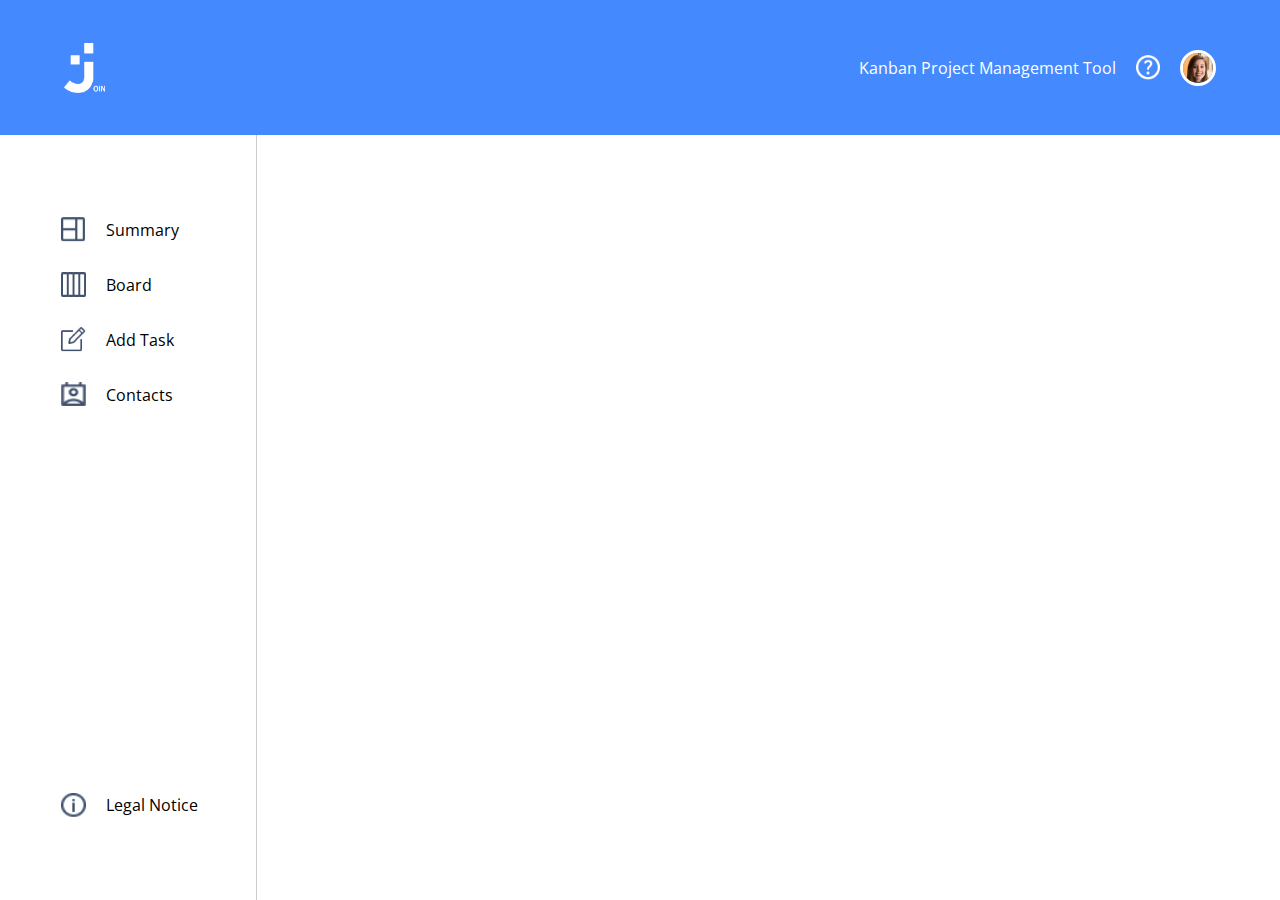
==== commit 2fa1b96e: "add render Contacts function" ====
--- a/index.html
+++ b/index.html
@@ -12,11 +12,30 @@
     <link rel="stylesheet" href="css/kanban/task.css">
     <link rel="stylesheet" href="css/kanban/contacts.css">
     <script src="js/render.js" defer></script>
+    <script src="js/mini_backend.js"></script>
+
+    <script>
+        let users = [];
+
+        setURL('https://gruppe-319.developerakademie.net/smallest_backend_ever')
+
+        async function addUser() {
+            users.push('John');
+            await backend.setItem('users', JSON.stringify(users));
+        }
+
+        async function init() {
+            await downloadFromServer();
+            users = JSON.parse(backend.getItem("users")) || [];
+            console.log(users)
+        }
+    </script>
+
     <!-- <script src="js/login.js" defer></script> -->
 
 </head>
 
-<body>
+<body onload="init()">
     <nav class="kanban-navbar">
         <div class="inner-container">
             <img class="logo" src="img/form_logo/logo_white.png">
@@ -37,7 +56,7 @@
                     <div class="kanban-link" onclick="renderSummary()"><img class="kanban-img" src="img/kanban_logo/summary.png"><span>Summary</span></div>
                     <div class="kanban-link" onclick="renderBoard()"><img class="kanban-img" src="img/kanban_logo/board.png"><span>Board</span></div>
                     <div class="kanban-link" onclick="renderAddTasks()"><img class="kanban-img" src="img/kanban_logo/addTask.png"><span>Add Task</span></div>
-                    <div class="kanban-link"><img class="kanban-img" src="img/kanban_logo/contacts.png"><span>Contacts</span></div>
+                    <div class="kanban-link" onclick="renderContacts()"><img class="kanban-img" src="img/kanban_logo/contacts.png"><span>Contacts</span></div>
                 </div>
 
                 <div class="legal-notice">
@@ -50,55 +69,6 @@
 
         <div class="main-field">
 
-            <button class="add-person-btn-mobile">Add Contacts <img class="add-person-img" src="img/kanban_logo/add_person.png"></button>
-
-            <div class="contacts-left">
-
-                <div class="contacts-A">
-
-                    <div class="contacs-A-headline">
-                        <span>A</span>
-                    </div>
-
-                    <div class="contacts-A-data">
-                        <div class="contact-info">
-                            <div>
-                                <img class="contact-img" src="img/kanban_logo/user_example.png">
-                            </div>
-                            <div class="contact-data">
-                                <h3 class="contact-name">Anton Mayer</h3>
-                                <span class="darkblue-text">atom@gmail.com</span>
-                            </div>
-                        </div>
-
-                        <div class="contact-info">
-                            <div>
-                                <img class="contact-img" src="img/kanban_logo/user_example.png">
-                            </div>
-                            <div class="contact-data">
-                                <h3 class="contact-name">Anja Schulz</h3>
-                                <span class="darkblue-text">schulz@gmail.com</span>
-                            </div>
-                        </div>
-
-                    </div>
-                </div>
-
-            </div>
-
-            <div class="contacts-right">
-                <button class="add-person-btn">Add Contacts <img class="add-person-img" src="img/kanban_logo/add_person.png"></button>
-            </div>
-
-            <div class="sidebar-mobile">
-                <div class="kanban-btns">
-                    <div class="kanban-link"><img class="kanban-img" src="img/kanban_logo/summary.png"><span>Summary</span></div>
-                    <div class="kanban-link"><img class="kanban-img" src="img/kanban_logo/board.png"><span>Board</span></div>
-                    <div class="kanban-link"><img class="kanban-img" src="img/kanban_logo/addTask.png"><span>Add Task</span></div>
-                    <div class="kanban-link"><img class="kanban-img" src="img/kanban_logo/contacts.png"><span>Contacts</span></div>
-                </div>
-            </div>
-
         </div>
 
     </main>
--- a/css/kanban/contacts.css
+++ b/css/kanban/contacts.css
@@ -132,6 +132,7 @@
         align-items: flex-end;
     }
     .add-person-btn-mobile {
+        cursor: pointer;
         display: flex;
         margin-right: 0;
     }
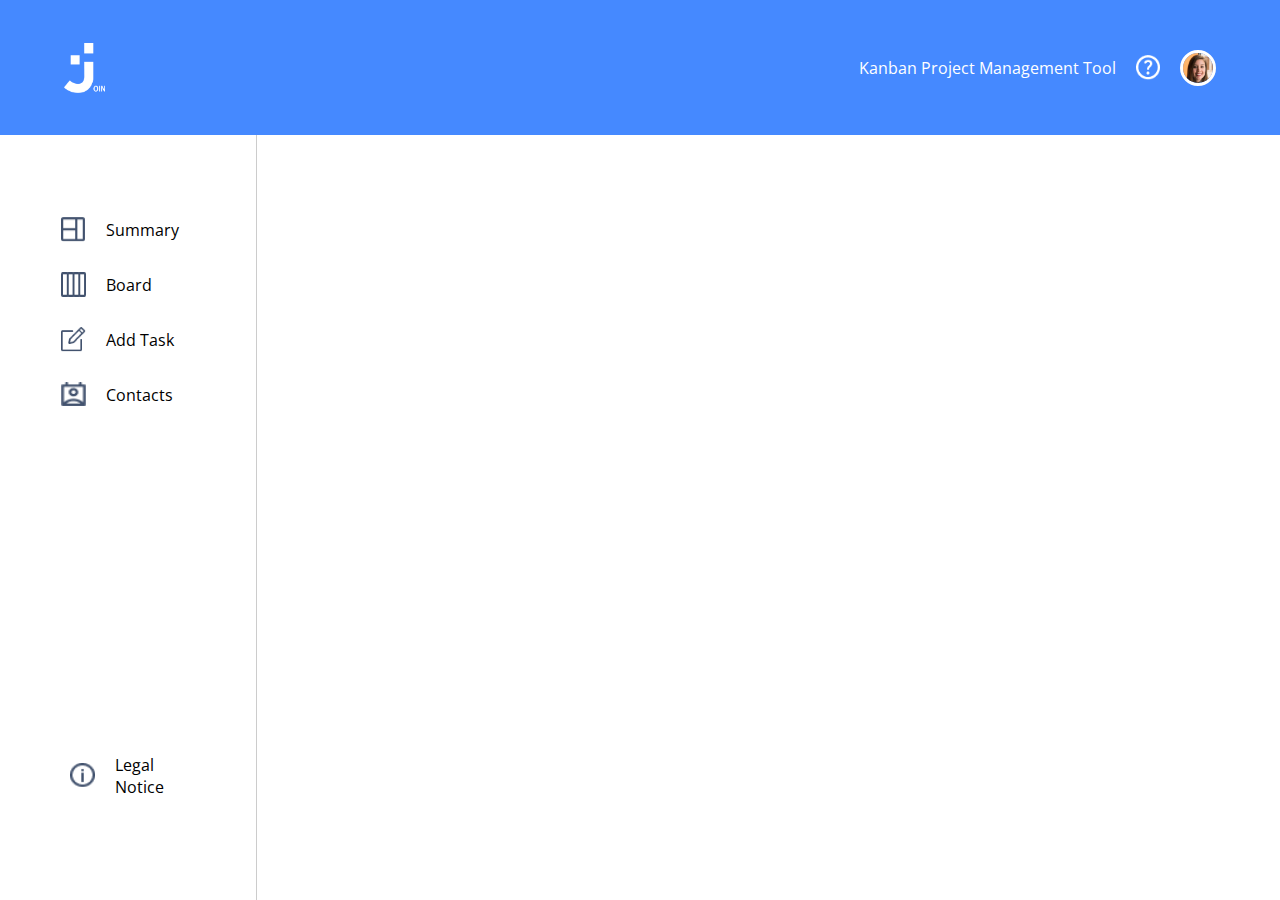
==== commit c892d5d2: "add legal notice and help template" ====
--- a/index.html
+++ b/index.html
@@ -7,12 +7,16 @@
     <meta name="viewport" content="width=device-width, initial-scale=1.0">
     <title>Join</title>
     <link rel="stylesheet" href="css/form/fonts.css">
+
     <link rel="stylesheet" href="css/kanban/index.css">
     <link rel="stylesheet" href="css/kanban/board.css">
     <link rel="stylesheet" href="css/kanban/task.css">
     <link rel="stylesheet" href="css/kanban/contacts.css">
+    <link rel="stylesheet" href="css/kanban/legal-notice.css">
+    <link rel="stylesheet" href="css/kanban/help.css">
+
     <script src="js/render.js" defer></script>
-    <script src="js/mini_backend.js"></script>
+    <script src="js/mini_backend.js" defer></script>
 
     <script>
         let users = [];
@@ -42,7 +46,7 @@
 
             <div class="info">
                 <p class="name">Kanban Project Management Tool</p>
-                <img class="help" src="img/kanban_logo/help.png">
+                <img class="help" onclick="renderHelp()" src="img/kanban_logo/help.png">
                 <img class="user-img" src="img/kanban_logo/user_example.png">
             </div>
         </div>
@@ -60,7 +64,7 @@
                 </div>
 
                 <div class="legal-notice">
-                    <div class="kanban-link"><img class="kanban-img" src="img/kanban_logo/legal_notice.png"><span>Legal Notice</span></div>
+                    <div class="kanban-link" onclick="renderLegalNotice()"><img class="kanban-img" src="img/kanban_logo/legal_notice.png"><span>Legal Notice</span></div>
                 </div>
             </div>
         </div>
@@ -71,6 +75,8 @@
 
         </div>
 
+
+
     </main>
 
 </body>
--- a/css/kanban/index.css
+++ b/css/kanban/index.css
@@ -36,6 +36,7 @@
 }
 
 .help {
+    cursor: pointer;
     height: 25px;
     margin-right: 20px;
 }
@@ -77,6 +78,7 @@
 .main-field {
     width: 80%;
     height: 100%;
+    overflow: scroll;
 }
 
 .kanban-img {
--- a/css/kanban/board.css
+++ b/css/kanban/board.css
@@ -14,7 +14,9 @@
     margin: 15px;
 }
 
-.board-task-title {}
+.board-task-title {
+    font-size: 16px;
+}
 
 .board-task-img {
     cursor: pointer;
@@ -129,16 +131,16 @@
     margin-right: 25px;
 }
 
-@media (max-width: 874px) {
+@media (max-width: 1124px) {
     .board-task-container {
         flex-direction: column;
     }
     .width-25 {
         width: 100%;
     }
-    .blue-text {
+    /* .blue-text {
         font-size: 16px;
-    }
+    } */
     .add-btn {
         display: none;
     }
--- a/css/kanban/contacts.css
+++ b/css/kanban/contacts.css
@@ -3,7 +3,7 @@
 }
 
 .main-field {
-    display: flex
+    display: flex;
 }
 
 .contacts-left {
--- a/css/kanban/legal-notice.css
+++ b/css/kanban/legal-notice.css
@@ -0,0 +1,64 @@
+.main-field {
+    position: relative;
+}
+
+.legal-notice {
+    width: 90%;
+    margin: 20px auto;
+}
+
+.legal-notice-arrow-container {
+    display: flex;
+    justify-content: flex-end;
+    align-items: center;
+}
+
+#legal-notice-headline {
+    margin-top: 0;
+    color: #4589FF;
+}
+
+#subtitle-1 {
+    color: #005DFF;
+}
+
+#subtitle-2 {
+    color: #005DFF;
+}
+
+@media (max-width: 500px) {
+    .main-field {
+        height: 105%;
+    }
+    .legal-notice {
+        width: 100%;
+    }
+    .kanban-btns {
+        position: absolute;
+        bottom: 0;
+    }
+}
+
+@media (max-width: 400px) {
+    .main-field {
+        height: 110%;
+    }
+}
+
+@media (max-width: 380px) {
+    .main-field {
+        height: 115%;
+    }
+}
+
+@media (max-width: 360px) {
+    .main-field {
+        height: 120%;
+    }
+}
+
+@media (max-width: 340px) {
+    .main-field {
+        height: 125%;
+    }
+}--- a/css/kanban/help.css
+++ b/css/kanban/help.css
@@ -0,0 +1,64 @@
+.main-field {
+    position: relative;
+}
+
+.help-container {
+    width: 90%;
+    margin: 20px auto;
+}
+
+.help-arrow-container {
+    display: flex;
+    justify-content: flex-end;
+    align-items: center;
+}
+
+#help-headline {
+    margin-top: 0;
+    color: #4589FF;
+}
+
+#subtitle-join {
+    color: #005DFF;
+}
+
+#subtitle-how-to {
+    color: #005DFF;
+}
+
+@media (max-width: 500px) {
+    .main-field {
+        height: 105%;
+    }
+    .help-container {
+        width: 100%;
+    }
+    .kanban-btns {
+        position: absolute;
+        bottom: 0;
+    }
+}
+
+@media (max-width: 400px) {
+    .main-field {
+        height: 110%;
+    }
+}
+
+@media (max-width: 380px) {
+    .main-field {
+        height: 115%;
+    }
+}
+
+@media (max-width: 360px) {
+    .main-field {
+        height: 120%;
+    }
+}
+
+@media (max-width: 340px) {
+    .main-field {
+        height: 125%;
+    }
+}